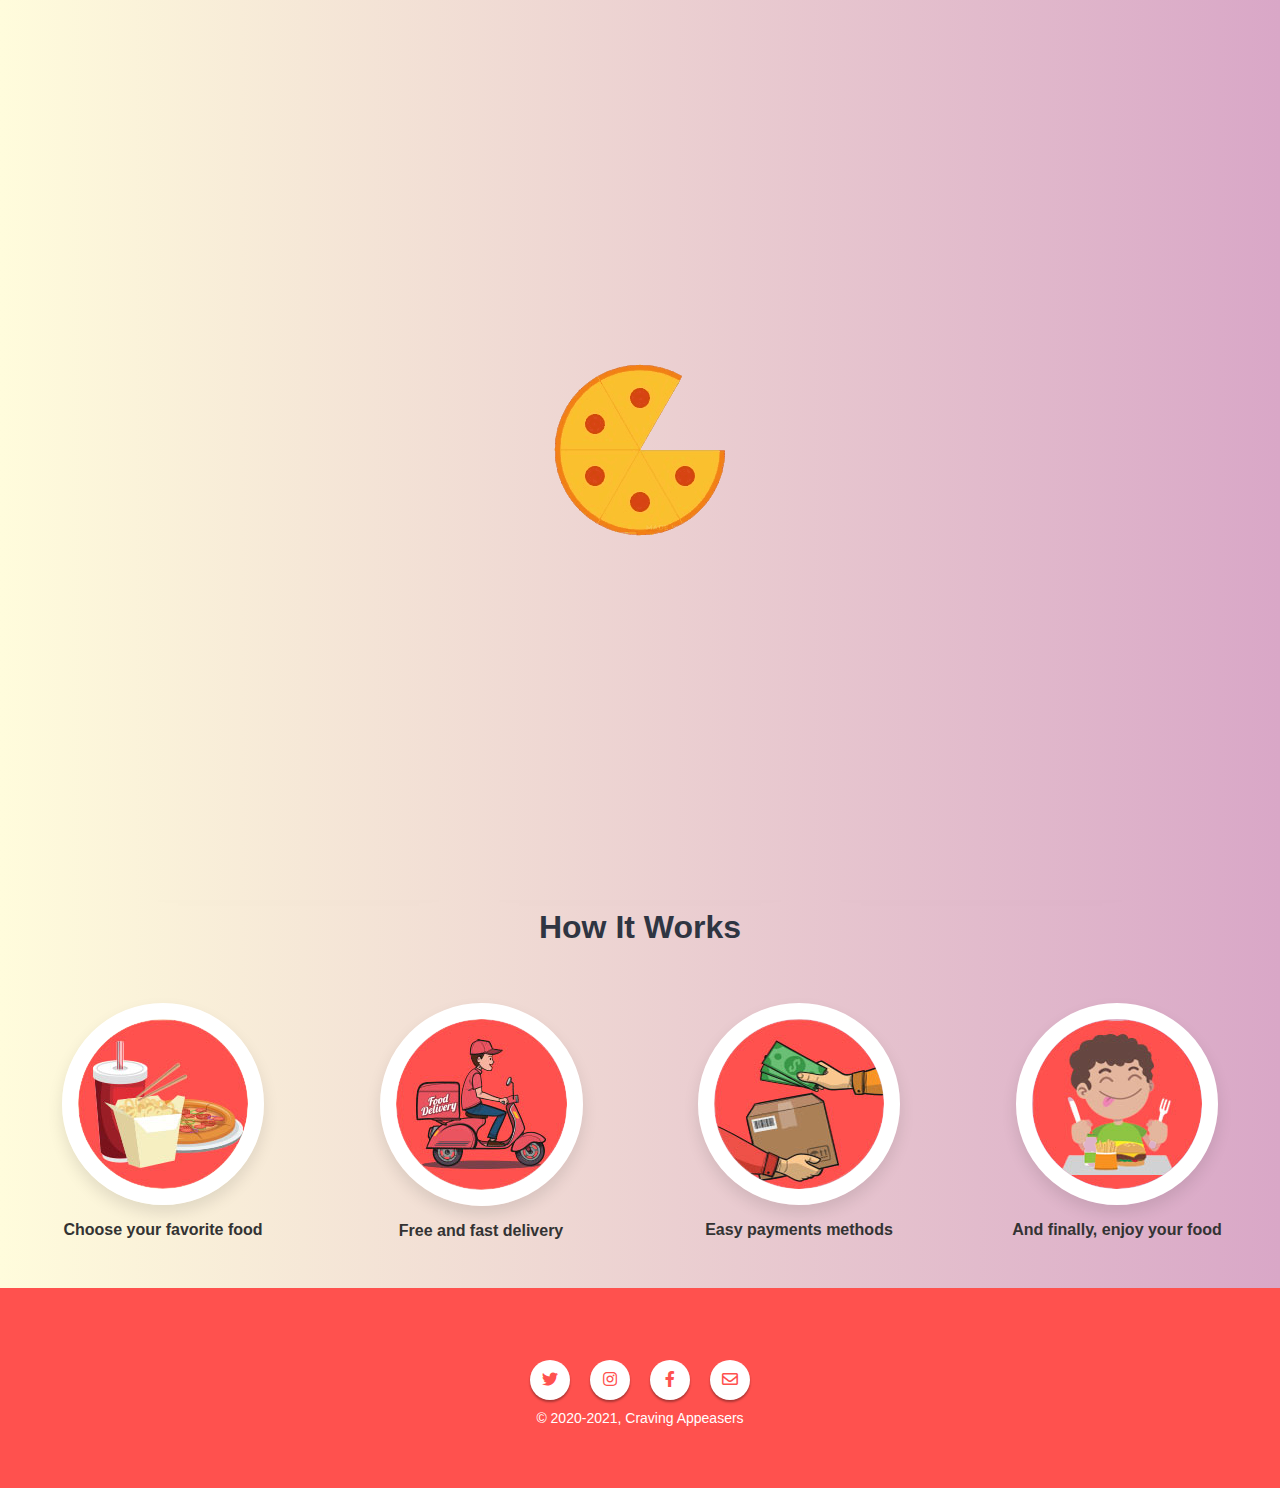
==== index.html @ 476cb976 "added folders" ====
<!DOCTYPE html>
<html lang="en">

<head>
    <meta charset="UTF-8" />
    <!-- Important to make website responsive -->
    <meta name="viewport" content="width=device-width, initial-scale=1.0" />
    <link href="https://use.fontawesome.com/releases/v5.6.1/css/all.css" rel="stylesheet" />
    <link rel="stylesheet" href="https://use.fontawesome.com/releases/v5.8.1/css/all.css"
        integrity="sha384-50oBUHEmvpQ+1lW4y57PTFmhCaXp0ML5d60M1M7uH2+nqUivzIebhndOJK28anvf" crossorigin="anonymous" />

    <link href="https://fonts.googleapis.com/css?family=Poppins:200i,300,400&display=swap" rel="stylesheet" />

    <link href="https://fonts.googleapis.com/css2?family=Lato&display=swap" rel="stylesheet" />
    <link rel="stylesheet" href="https://unicons.iconscout.com/release/v4.0.0/css/line.css">
    <link rel="shortcut" href="./images/logo final.png" />
    <title>Craving Appeasers</title>

    <!-- Link our CSS file -->
    <link rel="stylesheet" href="./home page cust/css/style.css" />
</head>

<body>
    <!-- Navbar Section Starts Here -->
    <nav>
        <section class="navbar">
            <div class="container">
                <div class="logo">
                    <a href="#" title="Logo">
                        <img src="./home page cust/images/logo final.png" alt="Restaurant Logo" class="img-responsive" />
                    </a>
                </div>

                <div class="menu text-right">
                    <ul>
                        <li>
                            <a href="#">Home</a>
                        </li>
                        <li>
                            <a href="../login page restaurant/index.html">Login as Restaurant</a>
                        </li>
                        <li>
                            <a href="./login page customer/index.html">Logout</a>
                        </li>
                    </ul>
                </div>

                <div class="clearfix"></div>
            </div>
        </section>
    </nav>
    <section class="food-search text-center">
        <div class="container">
            <button class="location" type="button" onclick="ne();"><i class="uil uil-location-point"></i>Current
                Location</button>

            <form>
                <!-- <div id="result"> -->
                <!--Position information will be inserted here-->
                <!-- </div> -->
                <!-- <button class="location" type="button" onclick="ne();"><i class="uil uil-location-point"></i>Show Position</button> -->
                <input type="search" name="search" placeholder="Search for Food or Restaurant..." required>
                <input type="submit" name="submit" value="Search" class="btnn btn-primary">
            </form>

        </div>
    </section>


    <section class="categories">
        <div class="container">
            <h2 class="text-center">Explore Foods</h2>

            <a href="category-foods.html">
                <div class="box-3 float-container">
                    <img src="https://img.onmanorama.com/content/dam/mm/en/food/features/images/2021/10/17/pizza.jpg"
                        alt="Pizza" class="img-responsive img-curve" />

                    <!-- <h3 class="float-text text-white">Pizza</h3> -->
                </div>
            </a>

            <a href="#">
                <div class="box-3 float-container">
                    <img src="https://b.zmtcdn.com/data/pictures/1/310301/dfd4a06ddb03ab32129562fc0023412b.jpg?fit=around|771.75:416.25&crop=771.75:416.25;*,*"
                        alt="Burger" class="img-responsive img-curve" />
                </div>
            </a>

            <a href="#">
                <div class="box-3 float-container">
                    <img src="https://curlytales.com/wp-content/uploads/2019/10/Feature-Image_0006_gen-1280x720.jpg"
                        alt="Momo" class="img-responsive img-curve" />
                </div>
            </a>

            <div class="clearfix"></div>
        </div>
    </section>
    <section class="categories">
        <div class="container">
            <h2 class="text-center">Explore Restaurants within 3 kms</h2>
            <div class="main">
                <ul class="cards">
                    <li class="cards_item">
                        <div class="card">
                            <div class="card_image"><img
                                    src="https://www.tripsavvy.com/thmb/oRAIGsQ55Bp-5fcvmUeC0sVPrQQ=/1333x1000/smart/filters:no_upscale()/26-5adafa56c6733500373c3cf5.jpg">
                            </div>
                            <div class="card_content">
                                <h2 class="card_title">Xero Degrees</h2>
                                <p class="card_text">Lorem ipsum dolor, sit amet consectetur adipisicing elit. Fugiat,
                                    accusamus?
                                </p>
                                <a href="/item page/index.html"><button class="btn card_btn">Read More</button></a>
                            </div>
                        </div>
                    </li>
                    <li class="cards_item">
                        <div class="card">
                            <div class="card_image"><img src="https://mumbaimirror.indiatimes.com/photo/79228089.cms">
                            </div>
                            <div class="card_content">
                                <h2 class="card_title">Punter House</h2>
                                <p class="card_text">Lorem ipsum dolor, sit amet consectetur adipisicing elit. Fugiat,
                                    accusamus?
                                </p>
                                <a href="/item page/index.html"><button class="btn card_btn">Read More</button></a>
                            </div>
                        </div>
                    </li>
                    <li class="cards_item">
                        <div class="card">
                            <div class="card_image"><img
                                    src="https://img.etimg.com/thumb/width-1200,height-900,imgsize-829462,resizemode-1,msid-82666514/industry/services/hotels-/-restaurants/staggered-lockdowns-start-to-bite-battered-restaurants.jpg">
                            </div>
                            <div class="card_content">
                                <h2 class="card_title">Big Yellow Door</h2>
                                <p class="card_text">Lorem ipsum dolor, sit amet consectetur adipisicing elit. Fugiat,
                                    accusamus?
                                </p>
                                <a href="/item page/index.html"><button class="btn card_btn">Read More</button></a>
                            </div>
                        </div>
                    </li>
                </ul>
            </div>
        </div>
    </section>
    <!-- steps section starts  -->

    <div class="step-container">

        <h2 class="heading">How It <span> Works</span></h2>

        <section class="steps">

            <div class="box">
                <img src="./home page cust/images/step-1-removebg-preview.png" alt="">
                <h3>Choose your favorite food</h3>
            </div>
            <div class="box">
                <img src="./home page cust/images/step-2-removebg-preview.png" alt="">
                <h3>Free and fast delivery</h3>
            </div>
            <div class="box">
                <img src="./home page cust/images/step-3-removebg-preview.png" alt="">
                <h3>Easy payments methods</h3>
            </div>
            <div class="box">
                <img src="./home page cust/images/step-4-removebg-preview.png" alt="">
                <h3>And finally, enjoy your food</h3>
            </div>

        </section>

    </div>
    <!-- loader  -->
    <div class="loader-container">
        <img src="./home page cust/images/loader.gif" alt="">
    </div>
    <footer id="contact">
        <ul>
            <div id="icon-container">
                <a href="#">
                    <div id="icon">
                        <li><i class="fab fa-twitter"></i></li>
                    </div>
                </a>
                <a href="#">
                    <div id="icon">
                        <li><i class="fab fa-instagram"></i></li>
                    </div>
                </a>
                <a href="#">
                    <div id="icon">
                        <li><i class="fab fa-facebook-f"></i></li>
                    </div>
                </a>
                <a href="#">
                    <div id="icon">
                        <li><i class="far fa-envelope"></i></li>
                    </div>
                </a>
            </div></a>
        </ul>
        <p>&copy 2020-2021, Craving Appeasers</p>
    </footer>

    <script type="text/javascript">
        async function ne() {
            if (navigator.geolocation) {
                navigator.geolocation.getCurrentPosition(async (position) => {
                    var positionInfo = "Your current position is (" + "Latitude: " + position.coords.latitude + ", " + "Longitude: " + position.coords.longitude + ")";
                    console.log(positionInfo)
                    const data = await fetch("http://www.mapquestapi.com/geocoding/v1/reverse?key=VPN8i8JY5HUv0GrKGGEsmpOpD4AFxq0n&location=" + position.coords.latitude + "," + position.coords.longitude + "&includeRoadMetadata=true&includeNearestIntersection=true")
                    const resp = await data.json()
                    console.log(resp)
                });

            } else {
                alert("Sorry, your browser does not support HTML5 geolocation.");
            }
        }
        ne();

        function loader() {
            document.querySelector('.loader-container').classList.add('fade-out');
        }

        function fadeOut() {
            setInterval(loader, 2000);
        }

        window.onload = fadeOut();

    </script>
</body>

</html>
---- home page cust/css/style.css ----
* {
  margin: 0 0;
  padding: 0 0;
  font-family: Arial, Helvetica, sans-serif;
}
.container {
  width: 80%;
  margin: 0 auto;
  padding: 1%;
}

.img-curve {
  border-radius: 15px;
}

.text-right {
  text-align: right;
}
.text-center {
  text-align: center;
}
.text-left {
  text-align: left;
}
.text-white {
  color: white;
}

.clearfix {
  clear: both;
  float: none;
}

a {
  color: #ff6b81;
  text-decoration: none;
}
a:hover {
  color: #ff4757;
}

.btnn {
  padding: 1%;
  border: none;
  font-size: 1rem;
  border-radius: 5px;
}
.btn-primary {
  background-color: #ff6b81;
  color: white;
  cursor: pointer;
}
.btn-primary:hover {
  color: white;
  background-color: #ff4757;
}
h2 {
  color: #2f3542;
  font-size: 2rem;
  margin-bottom: 2%;
}
h3 {
  font-size: 1.5rem;
}
.float-container {
  position: relative;
}
.float-text {
  position: absolute;
  bottom: 50px;
  left: 40%;
}
fieldset {
  border: 1px solid white;
  margin: 5%;
  padding: 3%;
  border-radius: 5px;
}

/* CSSS for navbar section */

.logo {
  width: 10%;
  float: left;
}
.menu {
  line-height: 60px;
}
.menu ul {
  list-style-type: none;
}

.menu ul li {
  display: inline;
  padding: 1%;
  font-weight: bold;
}

/* CSS for Food SEarch Section */

.food-search {
  background-image: url(../images/stock-photo-hamburger-with-french-fries-on-dark-background-top-view-739849564.jpg);
  background-size: cover;
  background-repeat: no-repeat;
  background-position: center;
  padding: 7% 0;
}

.food-search input[type="search"] {
  width: 50%;
  padding: 1%;
  font-size: 1rem;
  border: none;
  border-radius: 5px;
}

/* CSS for Categories */
.categories {
  padding: 2% 0;
}

.box-3 {
  width: 28%;
  float: left;
  margin: 2%;
}

/* CSS for Food Menu */
.food-menu {
  background-color: #ececec;
  padding: 4% 0;
}
.food-menu-box {
  width: 43%;
  margin: 1%;
  padding: 2%;
  float: left;
  background-color: white;
  border-radius: 15px;
}

.food-menu-img {
  width: 20%;
  float: left;
}

.food-menu-desc {
  width: 70%;
  float: left;
  margin-left: 8%;
}

.food-price {
  font-size: 1.2rem;
  margin: 2% 0;
}
.food-detail {
  font-size: 1rem;
  color: #747d8c;
}

@media only screen and (max-width: 768px) {
  .logo {
    width: 80%;
    float: none;
    margin: 1% auto;
  }

  .menu ul {
    text-align: center;
  }

  .food-search input[type="search"] {
    width: 90%;
    padding: 2%;
    margin-bottom: 3%;
  }

  .btn {
    width: 91%;
    padding: 2%;
  }

  .food-search {
    padding: 10% 0;
  }

  .categories {
    padding: 20% 0;
  }
  h2 {
    margin-bottom: 10%;
  }
  .box-3 {
    width: 100%;
    margin: 4% auto;
  }

  .food-menu {
    padding: 20% 0;
  }

  .food-menu-box {
    width: 90%;
    padding: 5%;
    margin-bottom: 5%;
  }
  .social {
    padding: 5% 0;
  }
  .order {
    width: 100%;
  }
}
html {
  background: #d9a7c7; /* fallback for old browsers */
  background: -webkit-linear-gradient(
    to right,
    #fffcdc,
    #d9a7c7
  ); /* Chrome 10-25, Safari 5.1-6 */
  background: linear-gradient(
    to right,
    #fffcdc,
    #d9a7c7
  ); /* W3C, IE 10+/ Edge, Firefox 16+, Chrome 26+, Opera 12+, Safari 7+ */
}

body {
  color: #272727;
  font-family: "Quicksand", serif;
  font-style: normal;
  font-weight: 400;
  letter-spacing: 0;
  /* padding: 1rem; */
}

.main {
  max-width: 1200px;
  margin: 0 auto;
}

h1 {
  font-size: 24px;
  font-weight: 400;
  text-align: center;
}

img {
  height: auto;
  max-width: 100%;
  vertical-align: middle;
}

.btn {
  color: #ffffff;
  padding: 0.8rem;
  font-size: 14px;
  text-transform: uppercase;
  border-radius: 4px;
  font-weight: 400;
  display: block;
  width: 100%;
  cursor: pointer;
  border: 1px solid rgba(255, 255, 255, 0.2);
  background: transparent;
}

.btn:hover {
  background-color: rgba(255, 255, 255, 0.12);
}

.cards {
  display: flex;
  /* flex-wrap: wrap; */
  list-style: none;
  margin: 0;
  padding: 0;
}

.cards_item {
  /* display: flex; */
  padding: 1rem;
}

@media (min-width: 40rem) {
  .cards_item {
    width: 50%;
  }
}

@media (min-width: 56rem) {
  .cards_item {
    width: 33.3333%;
  }
}

.card {
  /* background-color: white; */
  border-radius: 0.25rem;
  box-shadow: 0 20px 40px -14px rgba(0, 0, 0, 0.25);
  display: flex;
  flex-direction: column;
  overflow: hidden;
}

.card_content {
  padding: 1rem;
  background: linear-gradient(to bottom left, #ef8d9c 40%, #ffc39e 100%);
}

.card_title {
  color: #ffffff;
  font-size: 1.1rem;
  font-weight: 700;
  letter-spacing: 1px;
  text-transform: capitalize;
  margin: 0px;
}

.card_text {
  color: #ffffff;
  font-size: 0.875rem;
  line-height: 1.5;
  margin-bottom: 1.25rem;
  font-weight: 400;
}
.made_by {
  font-weight: 400;
  font-size: 13px;
  margin-top: 35px;
  text-align: center;
}
.steps {
  display: flex;
  /* flex-wrap: wrap; */
  gap: 1.5rem;
  padding: 1rem;
}

.steps .box {
  flex: 1 1 25rem;
  padding: 1rem;
  text-align: center;
}

.steps .box img {
  border-radius: 50%;
  border: 1rem solid #fff;
  box-shadow: 0 0.5rem 1rem rgba(0, 0, 0, 0.1);
}

.steps .box h3 {
  font-size: 1rem;
  color: #333;
  padding: 1rem;
}
.heading {
  text-align: center;
}
.location {
  border-radius: 4px;
  display: flex;
  font-size: 25px;
  text-align: center;
  margin-left: 384px;
  background-color: white;
  color: black;
  /* border: 2px solid #4CAF50; */
  margin-bottom: 10px;
  cursor: pointer;
  font-weight: 100;
}
ul {
  margin: 0;
  padding: 0;
}

ul li {
  list-style: none;
}

#contact a {
  color: #ff514e;
  margin: 10px;
}

#contact {
  color: #fff;
  display: flex;
  flex-direction: column;
  justify-content: center;
  align-items: center;
  height: 200px;
  background-color: #ff514e;
}

#icon {
  background-color: #fff;
  border-radius: 50%;
  width: 40px;
  height: 40px;
  display: flex;
  justify-content: center;
  align-items: center;
  transition: transform 1s, box-shadow 0.5s;
  box-shadow: 0 2px 3px rgb(0 0 0 / 12%), 0 2px 2px rgb(0 0 0 / 24%);
}

#icon-container {
  display: flex;
  justify-content: center;
}

#icon:hover {
  transform: translateY(-3px);
  box-shadow: 0 3px 5px 5px rgb(0 0 0 / 12%), 0 3px 5px rgb(0 0 0 / 24%);
}

#contact p {
  font-size: 14px;
}

@media screen and (max-width: 426px) {
  #icon {
    width: 30px;
    height: 30px;
  }

  ul li {
    font-size: 12px;
  }

  #contact p {
    font-size: 10px;
  }
}

@media screen and (min-width: 2560px) {
  #icon {
    width: 50px;
    height: 50px;
  }

  ul li {
    font-size: 20px;
  }

  #contact p {
    font-size: 16px;
  }
}
.loader-container {
  position: fixed;
  top: 0;
  left: 0;
  z-index: 10000;
  background: #d9a7c7; /* fallback for old browsers */
  background: -webkit-linear-gradient(
    to right,
    #fffcdc,
    #d9a7c7
  ); /* Chrome 10-25, Safari 5.1-6 */
  background: linear-gradient(
    to right,
    #fffcdc,
    #d9a7c7
  ); /* W3C, IE 10+/ Edge, Firefox 16+, Chrome 26+, Opera 12+, Safari 7+ */

  display: flex;
  align-items: center;
  justify-content: center;
  height: 100%;
  width: 100%;
}

.loader-container.fade-out {
  top: -120%;
}
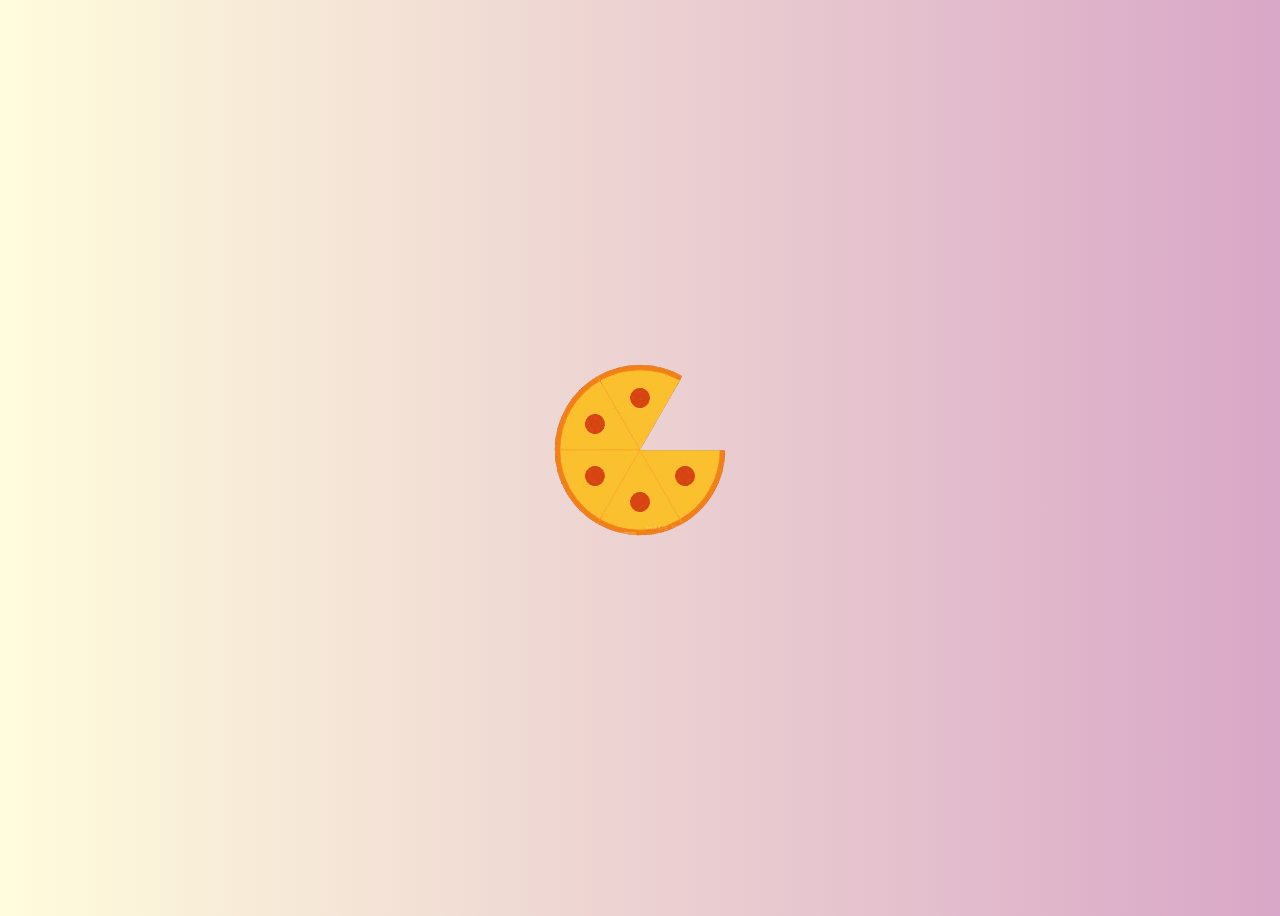
==== commit 65d29a60: "updated folders" ====
--- a/index.html
+++ b/index.html
@@ -2,239 +2,51 @@
 <html lang="en">
 
 <head>
-    <meta charset="UTF-8" />
-    <!-- Important to make website responsive -->
-    <meta name="viewport" content="width=device-width, initial-scale=1.0" />
+    <meta charset="UTF-8">
+    <meta http-equiv="X-UA-Compatible" content="IE=edge">
+    <meta name="viewport" content="width=device-width, initial-scale=1.0">
     <link href="https://use.fontawesome.com/releases/v5.6.1/css/all.css" rel="stylesheet" />
     <link rel="stylesheet" href="https://use.fontawesome.com/releases/v5.8.1/css/all.css"
         integrity="sha384-50oBUHEmvpQ+1lW4y57PTFmhCaXp0ML5d60M1M7uH2+nqUivzIebhndOJK28anvf" crossorigin="anonymous" />
-
-    <link href="https://fonts.googleapis.com/css?family=Poppins:200i,300,400&display=swap" rel="stylesheet" />
-
-    <link href="https://fonts.googleapis.com/css2?family=Lato&display=swap" rel="stylesheet" />
-    <link rel="stylesheet" href="https://unicons.iconscout.com/release/v4.0.0/css/line.css">
-    <link rel="shortcut" href="./images/logo final.png" />
-    <title>Craving Appeasers</title>
-
-    <!-- Link our CSS file -->
-    <link rel="stylesheet" href="./home page cust/css/style.css" />
+    <link rel="stylesheet" href="./login page customer/style.css">
+    <title>Craving Appeasers Login</title>
 </head>
 
 <body>
-    <!-- Navbar Section Starts Here -->
-    <nav>
-        <section class="navbar">
-            <div class="container">
-                <div class="logo">
-                    <a href="#" title="Logo">
-                        <img src="./home page cust/images/logo final.png" alt="Restaurant Logo" class="img-responsive" />
-                    </a>
+    <div class="form-structor">
+        <div class="signup">
+            <h2 class="form-title" id="signup"><span>or</span>Sign up as Customer</h2>
+            <form action="./home page cust/index.html">
+                <div class="form-holder">
+                    <input type="text" class="input" placeholder="Name" required />
+                    <input type="email" class="input" placeholder="Email" required />
+                    <input type="password" class="input" placeholder="Password" required />
                 </div>
-
-                <div class="menu text-right">
-                    <ul>
-                        <li>
-                            <a href="#">Home</a>
-                        </li>
-                        <li>
-                            <a href="../login page restaurant/index.html">Login as Restaurant</a>
-                        </li>
-                        <li>
-                            <a href="./login page customer/index.html">Logout</a>
-                        </li>
-                    </ul>
+                <div class="form-btns">
+                    <a href="./login page restaurant/index.html" class="forget">Sign up as Restaurant</a>
                 </div>
-
-                <div class="clearfix"></div>
-            </div>
-        </section>
-    </nav>
-    <section class="food-search text-center">
-        <div class="container">
-            <button class="location" type="button" onclick="ne();"><i class="uil uil-location-point"></i>Current
-                Location</button>
-
-            <form>
-                <!-- <div id="result"> -->
-                <!--Position information will be inserted here-->
-                <!-- </div> -->
-                <!-- <button class="location" type="button" onclick="ne();"><i class="uil uil-location-point"></i>Show Position</button> -->
-                <input type="search" name="search" placeholder="Search for Food or Restaurant..." required>
-                <input type="submit" name="submit" value="Search" class="btnn btn-primary">
+                <button class="submit-btn">Sign Up</button>
             </form>
-
         </div>
-    </section>
-
-
-    <section class="categories">
-        <div class="container">
-            <h2 class="text-center">Explore Foods</h2>
-
-            <a href="category-foods.html">
-                <div class="box-3 float-container">
-                    <img src="https://img.onmanorama.com/content/dam/mm/en/food/features/images/2021/10/17/pizza.jpg"
-                        alt="Pizza" class="img-responsive img-curve" />
-
-                    <!-- <h3 class="float-text text-white">Pizza</h3> -->
-                </div>
-            </a>
-
-            <a href="#">
-                <div class="box-3 float-container">
-                    <img src="https://b.zmtcdn.com/data/pictures/1/310301/dfd4a06ddb03ab32129562fc0023412b.jpg?fit=around|771.75:416.25&crop=771.75:416.25;*,*"
-                        alt="Burger" class="img-responsive img-curve" />
-                </div>
-            </a>
-
-            <a href="#">
-                <div class="box-3 float-container">
-                    <img src="https://curlytales.com/wp-content/uploads/2019/10/Feature-Image_0006_gen-1280x720.jpg"
-                        alt="Momo" class="img-responsive img-curve" />
-                </div>
-            </a>
-
-            <div class="clearfix"></div>
-        </div>
-    </section>
-    <section class="categories">
-        <div class="container">
-            <h2 class="text-center">Explore Restaurants within 3 kms</h2>
-            <div class="main">
-                <ul class="cards">
-                    <li class="cards_item">
-                        <div class="card">
-                            <div class="card_image"><img
-                                    src="https://www.tripsavvy.com/thmb/oRAIGsQ55Bp-5fcvmUeC0sVPrQQ=/1333x1000/smart/filters:no_upscale()/26-5adafa56c6733500373c3cf5.jpg">
-                            </div>
-                            <div class="card_content">
-                                <h2 class="card_title">Xero Degrees</h2>
-                                <p class="card_text">Lorem ipsum dolor, sit amet consectetur adipisicing elit. Fugiat,
-                                    accusamus?
-                                </p>
-                                <a href="/item page/index.html"><button class="btn card_btn">Read More</button></a>
-                            </div>
-                        </div>
-                    </li>
-                    <li class="cards_item">
-                        <div class="card">
-                            <div class="card_image"><img src="https://mumbaimirror.indiatimes.com/photo/79228089.cms">
-                            </div>
-                            <div class="card_content">
-                                <h2 class="card_title">Punter House</h2>
-                                <p class="card_text">Lorem ipsum dolor, sit amet consectetur adipisicing elit. Fugiat,
-                                    accusamus?
-                                </p>
-                                <a href="/item page/index.html"><button class="btn card_btn">Read More</button></a>
-                            </div>
-                        </div>
-                    </li>
-                    <li class="cards_item">
-                        <div class="card">
-                            <div class="card_image"><img
-                                    src="https://img.etimg.com/thumb/width-1200,height-900,imgsize-829462,resizemode-1,msid-82666514/industry/services/hotels-/-restaurants/staggered-lockdowns-start-to-bite-battered-restaurants.jpg">
-                            </div>
-                            <div class="card_content">
-                                <h2 class="card_title">Big Yellow Door</h2>
-                                <p class="card_text">Lorem ipsum dolor, sit amet consectetur adipisicing elit. Fugiat,
-                                    accusamus?
-                                </p>
-                                <a href="/item page/index.html"><button class="btn card_btn">Read More</button></a>
-                            </div>
-                        </div>
-                    </li>
-                </ul>
+        <div class="login slide-up">
+            <div class="center">
+                <h2 class="form-title" id="login"><span>or</span>Log in as Customer</h2>
+                <form action="./home page cust/index.html">
+                    <div class="form-holder">
+                        <input type="email" class="input" placeholder="Email" required />
+                        <input type="password" class="input" placeholder="Password" required />
+                    </div>
+                    <div class="form-btnss">
+                        <a href="./login page restaurant/index.html" class="forget">Login as Restaurant</a>
+                    </div>
+                    <button class="submit-btn">Log in</button>
+                </form>
             </div>
         </div>
-    </section>
-    <!-- steps section starts  -->
-
-    <div class="step-container">
-
-        <h2 class="heading">How It <span> Works</span></h2>
-
-        <section class="steps">
-
-            <div class="box">
-                <img src="./home page cust/images/step-1-removebg-preview.png" alt="">
-                <h3>Choose your favorite food</h3>
-            </div>
-            <div class="box">
-                <img src="./home page cust/images/step-2-removebg-preview.png" alt="">
-                <h3>Free and fast delivery</h3>
-            </div>
-            <div class="box">
-                <img src="./home page cust/images/step-3-removebg-preview.png" alt="">
-                <h3>Easy payments methods</h3>
-            </div>
-            <div class="box">
-                <img src="./home page cust/images/step-4-removebg-preview.png" alt="">
-                <h3>And finally, enjoy your food</h3>
-            </div>
-
-        </section>
-
-    </div>
-    <!-- loader  -->
-    <div class="loader-container">
-        <img src="./home page cust/images/loader.gif" alt="">
-    </div>
-    <footer id="contact">
-        <ul>
-            <div id="icon-container">
-                <a href="#">
-                    <div id="icon">
-                        <li><i class="fab fa-twitter"></i></li>
-                    </div>
-                </a>
-                <a href="#">
-                    <div id="icon">
-                        <li><i class="fab fa-instagram"></i></li>
-                    </div>
-                </a>
-                <a href="#">
-                    <div id="icon">
-                        <li><i class="fab fa-facebook-f"></i></li>
-                    </div>
-                </a>
-                <a href="#">
-                    <div id="icon">
-                        <li><i class="far fa-envelope"></i></li>
-                    </div>
-                </a>
-            </div></a>
-        </ul>
-        <p>&copy 2020-2021, Craving Appeasers</p>
-    </footer>
-
-    <script type="text/javascript">
-        async function ne() {
-            if (navigator.geolocation) {
-                navigator.geolocation.getCurrentPosition(async (position) => {
-                    var positionInfo = "Your current position is (" + "Latitude: " + position.coords.latitude + ", " + "Longitude: " + position.coords.longitude + ")";
-                    console.log(positionInfo)
-                    const data = await fetch("http://www.mapquestapi.com/geocoding/v1/reverse?key=VPN8i8JY5HUv0GrKGGEsmpOpD4AFxq0n&location=" + position.coords.latitude + "," + position.coords.longitude + "&includeRoadMetadata=true&includeNearestIntersection=true")
-                    const resp = await data.json()
-                    console.log(resp)
-                });
-
-            } else {
-                alert("Sorry, your browser does not support HTML5 geolocation.");
-            }
-        }
-        ne();
-
-        function loader() {
-            document.querySelector('.loader-container').classList.add('fade-out');
-        }
-
-        function fadeOut() {
-            setInterval(loader, 2000);
-        }
-
-        window.onload = fadeOut();
-
-    </script>
+        <div class="loader-container">
+            <img src="./login page customer/loader.gif" alt="">
+        </div>
+        <script src="./login page customer/main.js"></script>
 </body>
 
 </html>--- a/login page customer/style.css
+++ b/login page customer/style.css
@@ -0,0 +1,385 @@
+@import url("https://fonts.googleapis.com/css?family=Fira+Sans");
+body {
+  position: relative;
+  min-height: 100vh;
+  background: #d9a7c7; /* fallback for old browsers */
+  background: -webkit-linear-gradient(
+    to right,
+    #fffcdc,
+    #d9a7c7
+  ); /* Chrome 10-25, Safari 5.1-6 */
+  background: linear-gradient(
+    to right,
+    #fffcdc,
+    #d9a7c7
+  ); /* W3C, IE 10+/ Edge, Firefox 16+, Chrome 26+, Opera 12+, Safari 7+ */
+  display: flex;
+  align-items: center;
+  justify-content: center;
+  font-family: "Fira Sans", Helvetica, Arial, sans-serif;
+  -webkit-font-smoothing: antialiased;
+  -moz-osx-font-smoothing: grayscale;
+}
+
+.form-structor {
+  background-color: #222;
+  border-radius: 15px;
+  height: 550px;
+  width: 350px;
+  position: relative;
+  overflow: hidden;
+}
+.form-structor::after {
+  content: "";
+  opacity: 0.8;
+  position: absolute;
+  top: 0;
+  right: 0;
+  bottom: 0;
+  left: 0;
+  background-repeat: no-repeat;
+  background-position: left bottom;
+  background-size: 500px;
+  background-image: url("https://s3.envato.com/files/254885786/FMX_2291.jpg");
+}
+.form-structor .signup {
+  position: absolute;
+  top: 50%;
+  left: 50%;
+  -webkit-transform: translate(-50%, -50%);
+  width: 65%;
+  z-index: 5;
+  -webkit-transition: all 0.3s ease;
+}
+.form-structor .signup.slide-up {
+  top: 5%;
+  -webkit-transform: translate(-50%, 0%);
+  -webkit-transition: all 0.3s ease;
+}
+.form-structor .signup.slide-up .form-holder,
+.form-structor .signup.slide-up .submit-btn {
+  opacity: 0;
+  visibility: hidden;
+}
+.form-structor .signup.slide-up .form-title {
+  font-size: 1em;
+  cursor: pointer;
+}
+.form-structor .signup.slide-up .form-title span {
+  margin-right: 5px;
+  opacity: 1;
+  visibility: visible;
+  -webkit-transition: all 0.3s ease;
+}
+.form-structor .signup .form-title {
+  color: #fff;
+  font-size: 1.7em;
+  text-align: center;
+}
+.form-structor .signup .form-title span {
+  color: rgba(4, 4, 4);
+  opacity: 0;
+  visibility: hidden;
+  -webkit-transition: all 0.3s ease;
+}
+.form-structor .signup .form-holder {
+  border-radius: 15px;
+  background-color: #fff;
+  overflow: hidden;
+  margin-top: 50px;
+  opacity: 1;
+  visibility: visible;
+  -webkit-transition: all 0.3s ease;
+}
+.form-structor .signup .form-holder .input {
+  border: 0;
+  outline: none;
+  box-shadow: none;
+  display: block;
+  height: 30px;
+  line-height: 30px;
+  padding: 8px 15px;
+  border-bottom: 1px solid #eee;
+  width: 100%;
+  font-size: 12px;
+}
+.form-structor .signup .form-holder .input:last-child {
+  border-bottom: 0;
+}
+.form-structor .signup .form-holder .input::-webkit-input-placeholder {
+  color: rgba(0, 0, 0, 0.4);
+}
+.form-structor .signup .submit-btn {
+  background-color: rgba(0, 0, 0, 0.4);
+  color: rgba(255, 255, 255, 0.7);
+  border: 0;
+  border-radius: 15px;
+  display: block;
+  margin: 15px auto;
+  padding: 15px 45px;
+  width: 100%;
+  font-size: 13px;
+  font-weight: bold;
+  cursor: pointer;
+  opacity: 1;
+  visibility: visible;
+  -webkit-transition: all 0.3s ease;
+}
+.form-structor .signup .submit-btn:hover {
+  transition: all 0.3s ease;
+  background-color: rgba(0, 0, 0, 0.8);
+}
+.form-structor .login {
+  position: absolute;
+  top: 20%;
+  left: 0;
+  right: 0;
+  bottom: 0;
+  background-color: #fff;
+  z-index: 5;
+  -webkit-transition: all 0.3s ease;
+}
+.form-structor .login::before {
+  content: "";
+  position: absolute;
+  left: 50%;
+  top: -20px;
+  -webkit-transform: translate(-50%, 0);
+  background-color: #fff;
+  width: 200%;
+  height: 250px;
+  border-radius: 50%;
+  z-index: 4;
+  -webkit-transition: all 0.3s ease;
+}
+.form-structor .login .center {
+  position: absolute;
+  top: calc(50% - 10%);
+  left: 50%;
+  -webkit-transform: translate(-50%, -50%);
+  width: 65%;
+  z-index: 5;
+  -webkit-transition: all 0.3s ease;
+}
+.form-structor .login .center .form-title {
+  color: #000;
+  font-size: 1.7em;
+  text-align: center;
+}
+.form-structor .login .center .form-title span {
+  color: rgba(4, 4, 4);
+  opacity: 0;
+  visibility: hidden;
+  -webkit-transition: all 0.3s ease;
+}
+.form-structor .login .center .form-holder {
+  border-radius: 15px;
+  background-color: #fff;
+  border: 1px solid #eee;
+  overflow: hidden;
+  margin-top: 50px;
+  opacity: 1;
+  visibility: visible;
+  -webkit-transition: all 0.3s ease;
+}
+.form-structor .login .center .form-holder .input {
+  border: 0;
+  outline: none;
+  box-shadow: none;
+  display: block;
+  height: 30px;
+  line-height: 30px;
+  padding: 8px 15px;
+  border-bottom: 1px solid #eee;
+  width: 100%;
+  font-size: 12px;
+}
+.form-structor .login .center .form-holder .input:last-child {
+  border-bottom: 0;
+}
+.form-structor .login .center .form-holder .input::-webkit-input-placeholder {
+  color: rgba(0, 0, 0, 0.4);
+}
+.form-structor .login .center .submit-btn {
+  background-color: #6b92a4;
+  color: rgba(255, 255, 255, 0.7);
+  border: 0;
+  border-radius: 15px;
+  display: block;
+  margin: 15px auto;
+  padding: 15px 45px;
+  width: 100%;
+  font-size: 13px;
+  font-weight: bold;
+  cursor: pointer;
+  opacity: 1;
+  visibility: visible;
+  -webkit-transition: all 0.3s ease;
+}
+.form-structor .login .center .submit-btn:hover {
+  transition: all 0.3s ease;
+  background-color: rgba(0, 0, 0, 0.8);
+}
+.form-structor .login.slide-up {
+  top: 90%;
+  -webkit-transition: all 0.3s ease;
+}
+.form-structor .login.slide-up .center {
+  top: 10%;
+  -webkit-transform: translate(-50%, 0%);
+  -webkit-transition: all 0.3s ease;
+}
+.form-structor .login.slide-up .form-holder,
+.form-structor .login.slide-up .submit-btn {
+  opacity: 0;
+  visibility: hidden;
+  -webkit-transition: all 0.3s ease;
+}
+.form-structor .login.slide-up .form-title {
+  font-size: 1em;
+  margin: 0;
+  padding: 0;
+  cursor: pointer;
+  -webkit-transition: all 0.3s ease;
+}
+.form-structor .login.slide-up .form-title span {
+  margin-right: 5px;
+  opacity: 1;
+  visibility: visible;
+  -webkit-transition: all 0.3s ease;
+}
+.topleft {
+  position: absolute;
+  top: 8px;
+  left: 16px;
+  font-size: 18px;
+}
+/* .topleft img {
+  width: 100%;
+  height: auto;
+  opacity: 0.3;
+}
+.containerr {
+  position: relative;
+} */
+ul {
+    margin: 0;
+    padding: 0;
+  }
+  
+  ul li {
+    list-style: none;
+  }
+  
+  #contact a {
+    color: #ff514e;
+    margin: 10px;
+  }
+  
+  #contact {
+    color: #fff;
+    display: flex;
+    flex-direction: column;
+    justify-content: center;
+    align-items: center;
+    height: 200px;
+    background-color: #ff514e;
+  }
+  
+  #icon {
+    background-color: #fff;
+    border-radius: 50%;
+    width: 40px;
+    height: 40px;
+    display: flex;
+    justify-content: center;
+    align-items: center;
+    transition: transform 1s, box-shadow 0.5s;
+    box-shadow: 0 2px 3px rgb(0 0 0 / 12%), 0 2px 2px rgb(0 0 0 / 24%);
+  }
+  
+  #icon-container {
+    display: flex;
+    justify-content: center;
+  }
+  
+  #icon:hover {
+    transform: translateY(-3px);
+    box-shadow: 0 3px 5px 5px rgb(0 0 0 / 12%), 0 3px 5px rgb(0 0 0 / 24%);
+  }
+  
+  #contact p {
+    font-size: 14px;
+  }
+  
+  @media screen and (max-width: 426px) {
+    #icon {
+      width: 30px;
+      height: 30px;
+    }
+  
+    ul li {
+      font-size: 12px;
+    }
+  
+    #contact p {
+      font-size: 10px;
+    }
+  }
+  
+  @media screen and (min-width: 2560px) {
+    #icon {
+      width: 50px;
+      height: 50px;
+    }
+  
+    ul li {
+      font-size: 20px;
+    }
+  
+    #contact p {
+      font-size: 16px;
+    }
+  }
+  .loader-container {
+    position: fixed;
+    top: 0;
+    left: 0;
+    z-index: 10000;
+    background: #d9a7c7; /* fallback for old browsers */
+    background: -webkit-linear-gradient(
+      to right,
+      #fffcdc,
+      #d9a7c7
+    ); /* Chrome 10-25, Safari 5.1-6 */
+    background: linear-gradient(
+      to right,
+      #fffcdc,
+      #d9a7c7
+    ); /* W3C, IE 10+/ Edge, Firefox 16+, Chrome 26+, Opera 12+, Safari 7+ */
+  
+    display: flex;
+    align-items: center;
+    justify-content: center;
+    height: 100%;
+    width: 100%;
+  }
+  
+  .loader-container.fade-out {
+    top: -120%;
+  }
+  .form-btns, .form-btnss{
+    width: 90%;
+    display: flex;
+    justify-content: space-between;
+    align-items: center;
+    margin-top: 10px; 
+}
+.form-btns a{
+    color: white;
+    font-size: 0.9rem;
+}
+.form-btnss a{
+    color: black;
+    font-size: 0.9rem;
+}